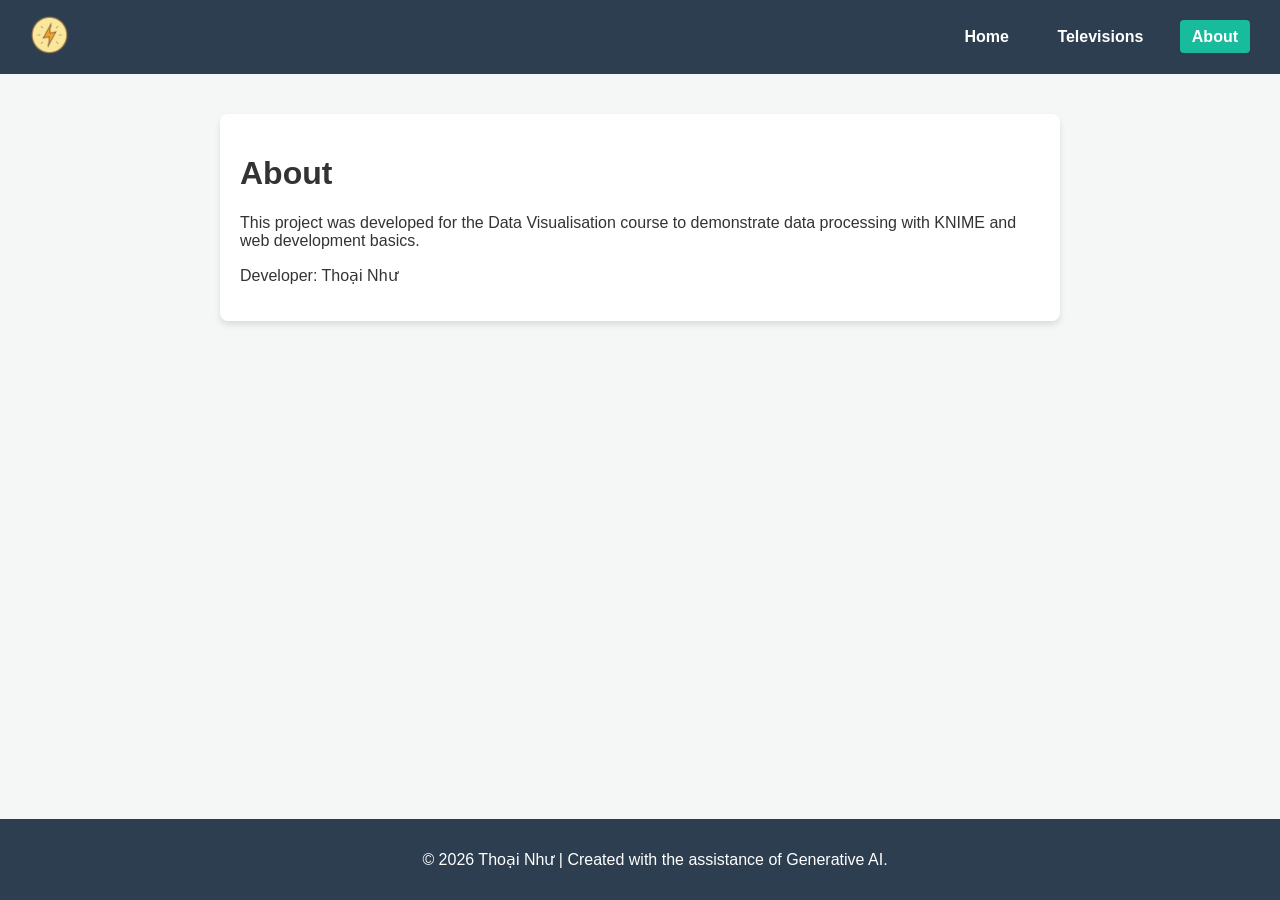
==== about.html @ a2f6276a "Upload full Exercise 1, 2, 3" ====
<!DOCTYPE html>
<html lang="en">
<head>
    <meta charset="UTF-8">
    <meta name="viewport" content="width=device-width, initial-scale=1.0">
    <title>About - Appliance Energy</title>
    <link rel="stylesheet" href="assets/css/style.css">
</head>
<body>
    <nav>
        <a href="index.html"><img src="assets/img/logo.png" alt="Logo" class="logo"></a>
        <div class="nav-links">
            <a href="index.html">Home</a>
            <a href="televisions.html">Televisions</a>
            <a href="about.html" class="active">About</a>
        </div>
    </nav>

    <main>
        <h1>About</h1>
        <p>This project was developed for the Data Visualisation course to demonstrate data processing with KNIME and web development basics.</p>
        <p>Developer: Thoại Như</p>
    </main>

    <footer>
        <p>© 2026 Thoại Như | Created with the assistance of Generative AI.</p>
    </footer>
</body>
</html>
---- assets/css/style.css ----
body {
    font-family: Arial, sans-serif;
    margin: 0;
    padding: 0;
    background-color: #f4f7f6;
    color: #333;
    padding-bottom: 60px;
}

nav {
    background-color: #2c3e50;
    padding: 15px 30px;
    display: flex;
    justify-content: space-between;
    align-items: center;
}

.logo { height: 40px; }

.nav-links a {
    color: white;
    text-decoration: none;
    margin-left: 20px;
    font-weight: bold;
    padding: 8px 12px;
    border-radius: 4px;
    transition: 0.3s;
}

.nav-links a:hover, .nav-links a.active { background-color: #18bc9c; }

main {
    max-width: 800px;
    margin: 40px auto;
    padding: 20px;
    background: white;
    border-radius: 8px;
    box-shadow: 0 4px 6px rgba(0,0,0,0.1);
}

footer {
    text-align: center;
    padding: 15px;
    background-color: #2c3e50;
    color: white;
    position: fixed;
    bottom: 0;
    width: 100%;
}

.accordion {
    background-color: #eee;
    color: #444;
    cursor: pointer;
    padding: 18px;
    width: 100%;
    border: none;
    text-align: left;
    outline: none;
    font-size: 15px;
    font-weight: bold;
    margin-top: 10px;
}

.active-accordion, .accordion:hover { background-color: #ccc; }

.panel {
    padding: 0 18px;
    background-color: white;
    max-height: 0;
    overflow: hidden;
    transition: max-height 0.2s ease-out;
}

.chart-img {
    max-width: 100%;
    height: auto;
    border: 1px solid #ddd;
    margin-top: 15px;
}

.calculator {
    background: #e8f4f8;
    padding: 20px;
    border-radius: 8px;
    margin-bottom: 30px;
    border: 1px solid #bce8f1;
}

.input-group { margin-bottom: 15px; }
.input-group label { display: block; font-weight: bold; margin-bottom: 5px; }
.input-group input { width: 100%; padding: 8px; border: 1px solid #ccc; border-radius: 4px; box-sizing: border-box;}

#calc-btn {
    background-color: #2c3e50;
    color: white;
    border: none;
    padding: 10px 20px;
    cursor: pointer;
    font-size: 16px;
    border-radius: 4px;
    font-weight: bold;
}

#calc-btn:hover { background-color: #18bc9c; }

.results-panel {
    margin-top: 20px;
    background: white;
    padding: 15px;
    border-radius: 4px;
    border-left: 5px solid #18bc9c;
}
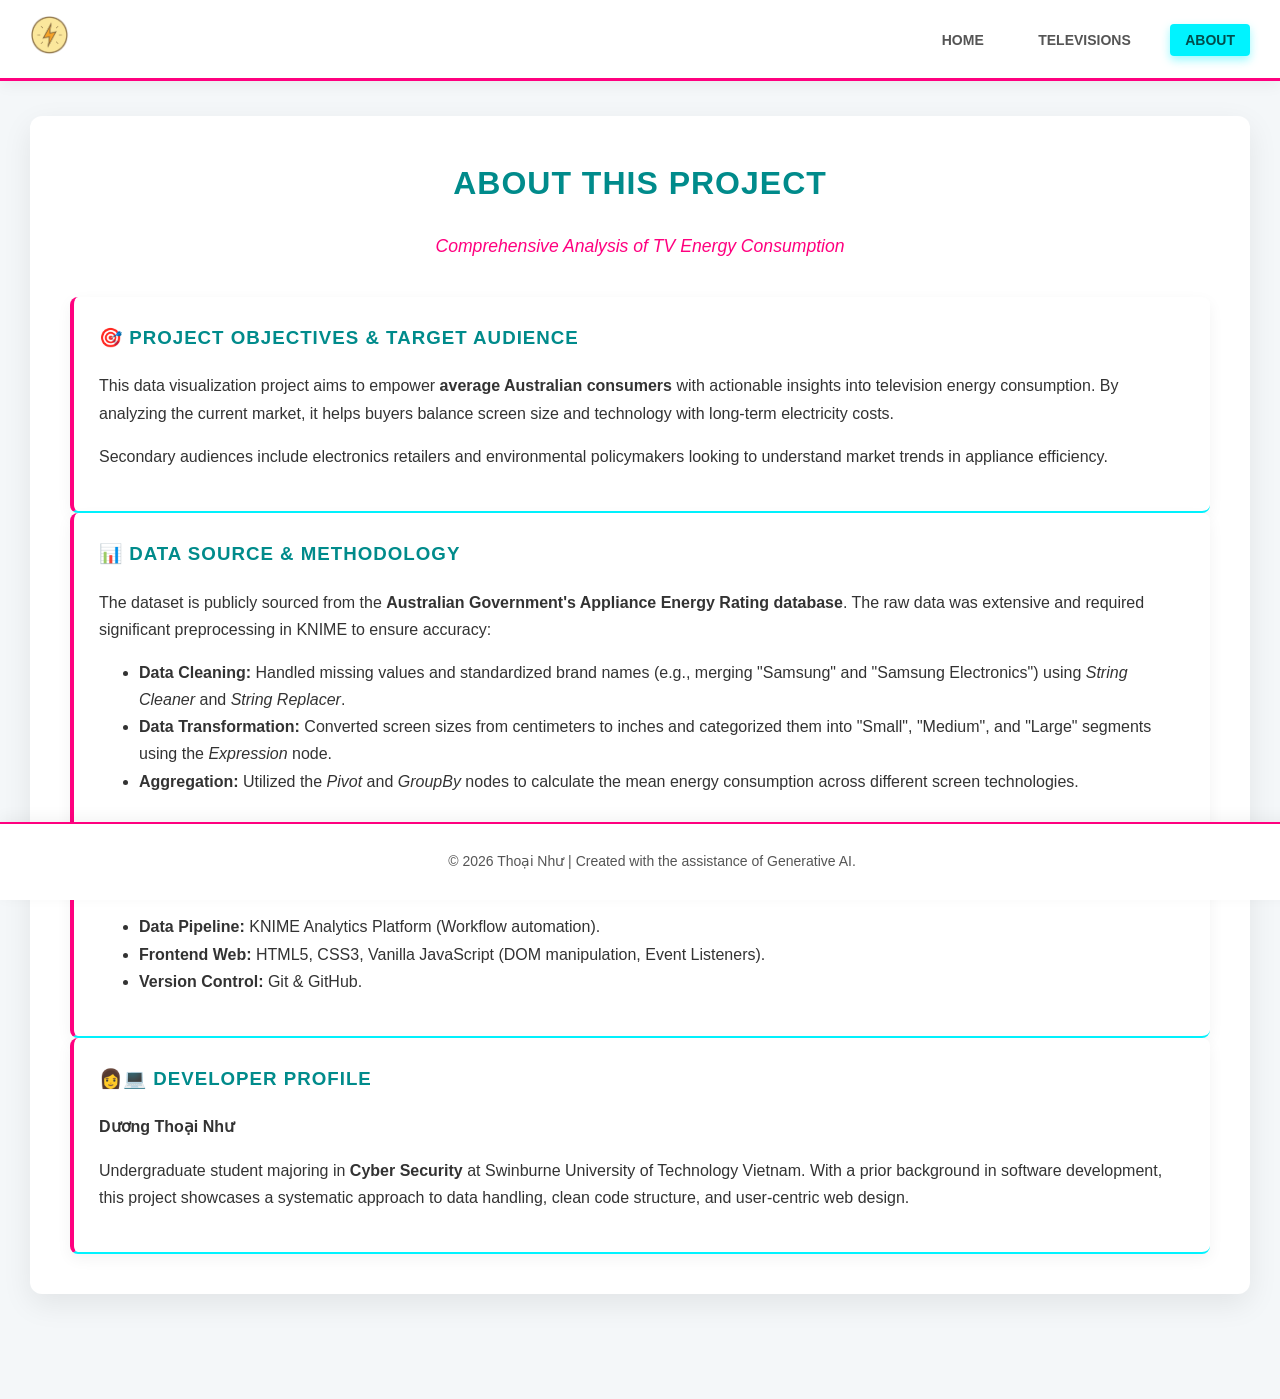
==== commit 6b125b6e: "Update full UI and interactive charts" ====
--- a/about.html
+++ b/about.html
@@ -17,9 +17,41 @@
     </nav>
 
     <main>
-        <h1>About</h1>
-        <p>This project was developed for the Data Visualisation course to demonstrate data processing with KNIME and web development basics.</p>
-        <p>Developer: Thoại Như</p>
+        <h1 class="text-center">About This Project</h1>
+        <p class="subtitle">Comprehensive Analysis of TV Energy Consumption</p>
+        
+        <div class="about-container">
+            <div class="about-card">
+                <h3>🎯 Project Objectives & Target Audience</h3>
+                <p>This data visualization project aims to empower <strong>average Australian consumers</strong> with actionable insights into television energy consumption. By analyzing the current market, it helps buyers balance screen size and technology with long-term electricity costs.</p>
+                <p>Secondary audiences include electronics retailers and environmental policymakers looking to understand market trends in appliance efficiency.</p>
+            </div>
+
+            <div class="about-card">
+                <h3>📊 Data Source & Methodology</h3>
+                <p>The dataset is publicly sourced from the <strong>Australian Government's Appliance Energy Rating database</strong>. The raw data was extensive and required significant preprocessing in KNIME to ensure accuracy:</p>
+                <ul>
+                    <li><strong>Data Cleaning:</strong> Handled missing values and standardized brand names (e.g., merging "Samsung" and "Samsung Electronics") using <em>String Cleaner</em> and <em>String Replacer</em>.</li>
+                    <li><strong>Data Transformation:</strong> Converted screen sizes from centimeters to inches and categorized them into "Small", "Medium", and "Large" segments using the <em>Expression</em> node.</li>
+                    <li><strong>Aggregation:</strong> Utilized the <em>Pivot</em> and <em>GroupBy</em> nodes to calculate the mean energy consumption across different screen technologies.</li>
+                </ul>
+            </div>
+
+            <div class="about-card">
+                <h3>💻 Technical Stack</h3>
+                <ul>
+                    <li><strong>Data Pipeline:</strong> KNIME Analytics Platform (Workflow automation).</li>
+                    <li><strong>Frontend Web:</strong> HTML5, CSS3, Vanilla JavaScript (DOM manipulation, Event Listeners).</li>
+                    <li><strong>Version Control:</strong> Git & GitHub.</li>
+                </ul>
+            </div>
+
+            <div class="about-card">
+                <h3>👩‍‍💻 Developer Profile</h3>
+                <p><strong>Dương Thoại Như</strong></p>
+                <p>Undergraduate student majoring in <strong>Cyber Security</strong> at Swinburne University of Technology Vietnam. With a prior background in software development, this project showcases a systematic approach to data handling, clean code structure, and user-centric web design.</p>
+            </div>
+        </div>
     </main>
 
     <footer>
--- a/assets/css/style.css
+++ b/assets/css/style.css
@@ -1,113 +1,205 @@
 body {
-    font-family: Arial, sans-serif;
-    margin: 0;
-    padding: 0;
-    background-color: #f4f7f6;
+    font-family: 'Segoe UI', Tahoma, Geneva, Verdana, sans-serif;
+    margin: 0; padding: 0;
+    background-color: #f4f7f9;
     color: #333;
-    padding-bottom: 60px;
-}
+    padding-bottom: 70px;
+    line-height: 1.7;
+}
+
+h1, h2, h3 { color: #008b8b; text-transform: uppercase; letter-spacing: 1px; margin-top: 0; }
 
 nav {
-    background-color: #2c3e50;
+    background-color: #ffffff;
     padding: 15px 30px;
+    display: flex; justify-content: space-between; align-items: center;
+    border-bottom: 3px solid #ff007f;
+    box-shadow: 0 4px 15px rgba(0,0,0,0.05);
+}
+
+.logo { height: 40px; }
+
+.nav-links a {
+    color: #555; text-decoration: none; margin-left: 20px;
+    font-weight: bold; padding: 8px 15px; border-radius: 4px;
+    transition: 0.3s; text-transform: uppercase; font-size: 14px;
+}
+
+.nav-links a:hover, .nav-links a.active {
+    background-color: #00f3ff; color: #004d4d; 
+    box-shadow: 0 4px 10px rgba(0,243,255,0.4);
+}
+
+main {
+    max-width: 1140px; margin: 35px auto; padding: 40px;
+    background: #ffffff; border-radius: 12px;
+    box-shadow: 0 10px 30px rgba(0,0,0,0.08);
+}
+
+.text-center { text-align: center; }
+.subtitle { text-align: center; color: #ff007f; font-style: italic; margin-bottom: 35px; font-size: 1.1em; }
+
+footer {
+    text-align: center; padding: 12px;
+    background-color: #ffffff; color: #555;
+    position: fixed; bottom: 0; width: 100%;
+    border-top: 2px solid #ff007f;
+    box-shadow: 0 -4px 15px rgba(0,0,0,0.05);
+    font-size: 14px;
+    z-index: 100;
+}
+
+/*Stats Highlight Row*/
+.stats-grid {
+    display: grid;
+    grid-template-columns: repeat(3, 1fr);
+    gap: 20px;
+    margin-bottom: 30px;
+}
+
+.stat-box {
+    background: linear-gradient(135deg, #f0fbff 0%, #ffffff 100%);
+    border: 1px solid #cceeff;
+    border-top: 4px solid #008b8b;
+    border-radius: 8px;
+    padding: 18px;
+    text-align: center;
+    box-shadow: 0 4px 10px rgba(0,0,0,0.04);
+}
+
+.stat-number {
+    display: block;
+    font-size: 26px;
+    font-weight: 800;
+    color: #ff007f;
+    margin-bottom: 4px;
+}
+
+.stat-label {
+    font-size: 13px;
+    font-weight: bold;
+    color: #555;
+    text-transform: uppercase;
+    letter-spacing: 0.5px;
+}
+
+/* Layout */
+.grid-2 {
+    display: grid;
+    grid-template-columns: 1fr 1fr;
+    gap: 30px;
+    align-items: stretch;
+}
+
+/* Card */
+.about-card {
+    background: #ffffff;
+    border-left: 4px solid #ff007f;
+    border-bottom: 2px solid #00f3ff;
+    padding: 25px;
+    border-radius: 8px;
+    box-shadow: 0 5px 15px rgba(0,0,0,0.05);
+    transition: transform 0.3s, box-shadow 0.3s;
+    box-sizing: border-box;
+}
+
+.about-card:hover {
+    transform: translateY(-4px);
+    box-shadow: 0 10px 25px rgba(0, 243, 255, 0.2);
+}
+
+.highlight-card { background-color: #f0fbff; border-left-color: #008b8b; border-bottom-color: #ff007f; }
+
+/*Accordion FAQ*/
+.accordion {
+    background-color: #f8f9fa; color: #333; cursor: pointer;
+    padding: 15px; width: 100%; border: 1px solid #e9ecef;
+    border-left: 4px solid #008b8b; border-radius: 5px;
+    text-align: left; outline: none; font-size: 15px; font-weight: bold;
+    margin-top: 12px; transition: 0.3s;
+}
+
+.active-accordion, .accordion:hover { background-color: #e2fbfd; border-left-color: #ff007f; }
+
+.panel {
+    padding: 0 18px; background-color: white; max-height: 0;
+    overflow: hidden; transition: max-height 0.2s ease-out;
+    border-left: 2px solid #eee;
+}
+.panel p { margin: 15px 0; color: #555; }
+
+/*Calculator*/
+.input-group { margin-bottom: 18px; }
+.input-group label { display: block; font-weight: bold; margin-bottom: 6px; color: #444; font-size: 14px;}
+.input-group input { 
+    width: 100%; padding: 11px; border: 1px solid #ccc; 
+    border-radius: 5px; box-sizing: border-box; font-size: 15px;
+    transition: 0.3s;
+}
+.input-group input:focus { outline: none; border-color: #008b8b; box-shadow: 0 0 8px rgba(0, 139, 139, 0.25); }
+
+#calc-btn {
+    background-color: #ff007f; color: white; border: none;
+    padding: 14px 25px; cursor: pointer; font-size: 15px;
+    border-radius: 5px; font-weight: bold; transition: 0.3s;
+    width: 100%; text-transform: uppercase; letter-spacing: 1px;
+}
+#calc-btn:hover { background-color: #008b8b; box-shadow: 0 5px 15px rgba(0, 139, 139, 0.3); }
+
+.results-panel {
+    margin-top: 20px; background: #f0fbff; padding: 18px;
+    border-radius: 5px; border-left: 5px solid #008b8b;
+}
+.results-panel h3 { color: #008b8b; margin-bottom: 8px; border-bottom: 1px solid #cceeff; padding-bottom: 8px; font-size: 16px;}
+.results-panel p { color: #333; margin: 6px 0; font-weight: 500;}
+.results-panel span { color: #ff007f; font-weight: bold; font-size: 17px; }
+
+/* Data Table & Legend */
+.data-table {
+    width: 100%;
+    border-collapse: collapse;
+    margin-top: 15px;
+    font-size: 14px;
+}
+
+.data-table th {
+    background-color: #008b8b;
+    color: white;
+    text-align: left;
+    padding: 10px;
+    text-transform: uppercase;
+    font-size: 12px;
+}
+
+.data-table td {
+    padding: 9px 10px;
+    border-bottom: 1px solid #eee;
+}
+
+.data-table tr:hover { background-color: #f9f9f9; }
+
+.legend-grid {
     display: flex;
-    justify-content: space-between;
+    flex-wrap: wrap;
+    gap: 10px 16px;
+    justify-content: center;
+    margin-top: 15px;
+    padding-top: 12px;
+    border-top: 1px dashed #ddd;
+}
+
+.legend-item {
+    display: flex;
     align-items: center;
-}
-
-.logo { height: 40px; }
-
-.nav-links a {
-    color: white;
-    text-decoration: none;
-    margin-left: 20px;
-    font-weight: bold;
-    padding: 8px 12px;
-    border-radius: 4px;
-    transition: 0.3s;
-}
-
-.nav-links a:hover, .nav-links a.active { background-color: #18bc9c; }
-
-main {
-    max-width: 800px;
-    margin: 40px auto;
-    padding: 20px;
-    background: white;
-    border-radius: 8px;
-    box-shadow: 0 4px 6px rgba(0,0,0,0.1);
-}
-
-footer {
-    text-align: center;
-    padding: 15px;
-    background-color: #2c3e50;
-    color: white;
-    position: fixed;
-    bottom: 0;
-    width: 100%;
-}
-
-.accordion {
-    background-color: #eee;
+    font-size: 12px;
+    font-weight: 600;
     color: #444;
-    cursor: pointer;
-    padding: 18px;
-    width: 100%;
-    border: none;
-    text-align: left;
-    outline: none;
-    font-size: 15px;
-    font-weight: bold;
-    margin-top: 10px;
-}
-
-.active-accordion, .accordion:hover { background-color: #ccc; }
-
-.panel {
-    padding: 0 18px;
-    background-color: white;
-    max-height: 0;
-    overflow: hidden;
-    transition: max-height 0.2s ease-out;
-}
-
-.chart-img {
-    max-width: 100%;
-    height: auto;
-    border: 1px solid #ddd;
-    margin-top: 15px;
-}
-
-.calculator {
-    background: #e8f4f8;
-    padding: 20px;
-    border-radius: 8px;
-    margin-bottom: 30px;
-    border: 1px solid #bce8f1;
-}
-
-.input-group { margin-bottom: 15px; }
-.input-group label { display: block; font-weight: bold; margin-bottom: 5px; }
-.input-group input { width: 100%; padding: 8px; border: 1px solid #ccc; border-radius: 4px; box-sizing: border-box;}
-
-#calc-btn {
-    background-color: #2c3e50;
-    color: white;
-    border: none;
-    padding: 10px 20px;
-    cursor: pointer;
-    font-size: 16px;
-    border-radius: 4px;
-    font-weight: bold;
-}
-
-#calc-btn:hover { background-color: #18bc9c; }
-
-.results-panel {
-    margin-top: 20px;
-    background: white;
-    padding: 15px;
-    border-radius: 4px;
-    border-left: 5px solid #18bc9c;
+}
+
+.legend-color {
+    width: 12px;
+    height: 12px;
+    border-radius: 3px;
+    margin-right: 6px;
+    display: inline-block;
 }
